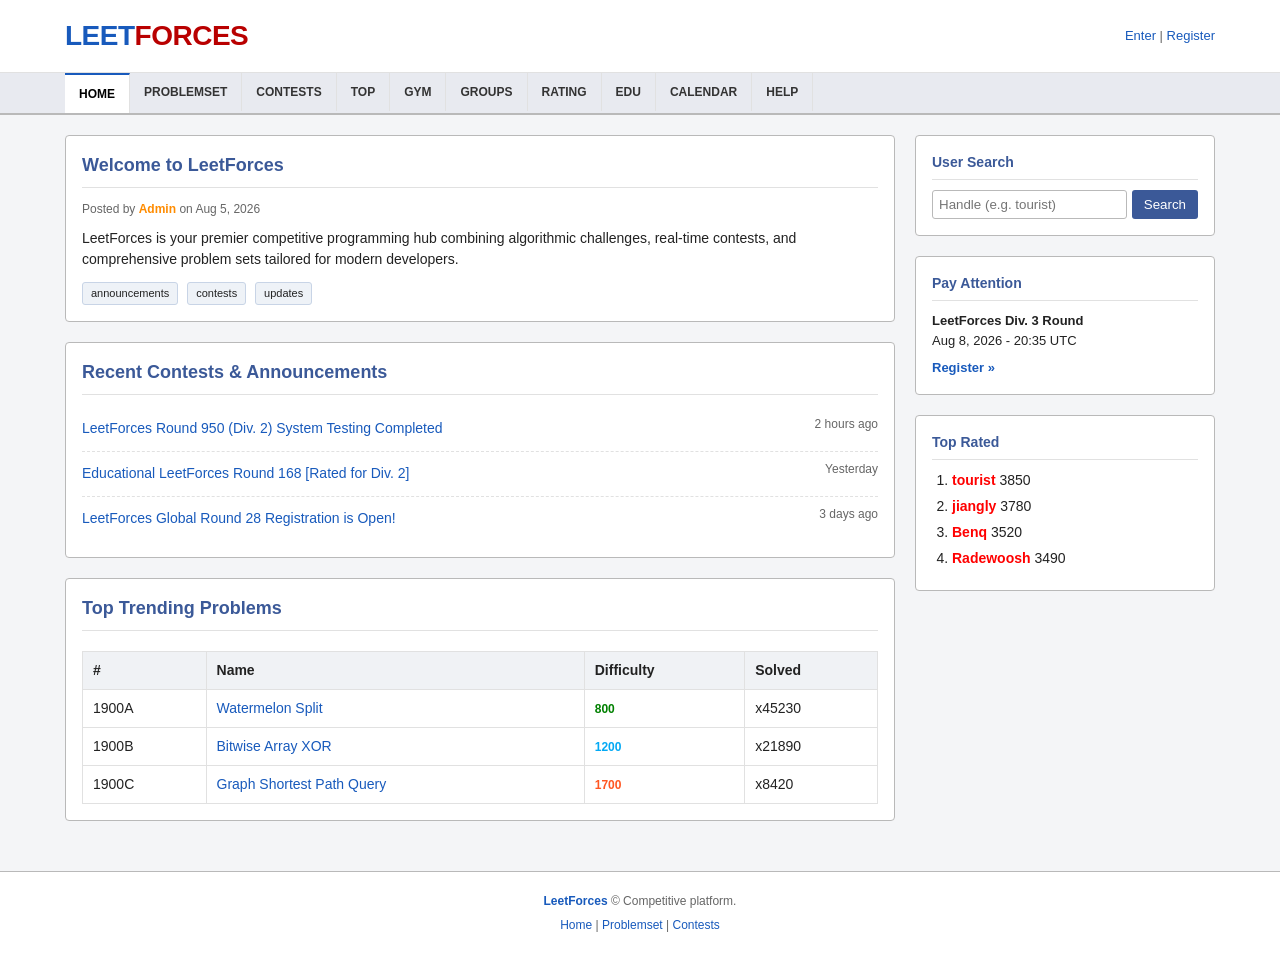
==== index.html @ 5b00e923 "Initial commit" ====
<!DOCTYPE html>
<html lang="en">
<head>
  <meta charset="UTF-8" />
  <meta name="viewport" content="width=device-width, initial-scale=1.0" />
  <title>LeetForces - Home</title>
  <link rel="stylesheet" href="styles.css" />
</head>
<body>

  <!-- TOP HEADER -->
  <header class="site-header">
    <div class="container header-container">
      <div class="brand-logo">
        <a href="index.html" class="logo-link">
          <span class="logo-text"><span class="brand-leet">LEET</span><span class="brand-forces">FORCES</span></span>
        </a>
      </div>
      <div class="user-nav">
        <a href="#">Enter</a> | <a href="#">Register</a>
      </div>
    </div>
  </header>

  <!-- MAIN NAVIGATION TABS -->
  <nav class="main-nav">
    <div class="container nav-container">
      <button class="menu-toggle" id="menuToggle" aria-label="Toggle Menu">☰ Menu</button>
      <ul class="nav-tabs" id="navTabs">
        <li class="active"><a href="index.html">HOME</a></li>
        <li><a href="problemset.html">PROBLEMSET</a></li>
        <li><a href="contests.html">CONTESTS</a></li>
        <li><a href="problemset.html">TOP</a></li>
        <li><a href="contests.html">GYM</a></li>
        <li><a href="index.html">GROUPS</a></li>
        <li><a href="problemset.html">RATING</a></li>
        <li><a href="index.html">EDU</a></li>
        <li><a href="contests.html">CALENDAR</a></li>
        <li><a href="index.html">HELP</a></li>
      </ul>
    </div>
  </nav>

  <!-- MAIN CONTENT CONTAINER -->
  <main class="container main-content">
    
    <!-- LEFT / PRIMARY COLUMN -->
    <section class="primary-column">
      
      <!-- HERO ANNOUNCEMENT CARD -->
      <article class="card announcement-card">
        <h2 class="card-title">Welcome to LeetForces</h2>
        <p class="post-meta">Posted by <a href="#" class="user-handle rank-master">Admin</a> on Aug 5, 2026</p>
        <div class="card-body">
          <p>LeetForces is your premier competitive programming hub combining algorithmic challenges, real-time contests, and comprehensive problem sets tailored for modern developers.</p>
          <div class="tags">
            <span class="tag">announcements</span>
            <span class="tag">contests</span>
            <span class="tag">updates</span>
          </div>
        </div>
      </article>

      <!-- RECENT ANNOUNCEMENTS LIST -->
      <article class="card">
        <h3 class="card-title">Recent Contests & Announcements</h3>
        <ul class="announcement-list">
          <li>
            <a href="contests.html" class="announcement-link">LeetForces Round 950 (Div. 2) System Testing Completed</a>
            <span class="post-meta">2 hours ago</span>
          </li>
          <li>
            <a href="contests.html" class="announcement-link">Educational LeetForces Round 168 [Rated for Div. 2]</a>
            <span class="post-meta">Yesterday</span>
          </li>
          <li>
            <a href="contests.html" class="announcement-link">LeetForces Global Round 28 Registration is Open!</a>
            <span class="post-meta">3 days ago</span>
          </li>
        </ul>
      </article>

      <!-- PROBLEM SET TABLE PREVIEW -->
      <article class="card table-card">
        <h3 class="card-title">Top Trending Problems</h3>
        <div class="table-responsive">
          <table class="data-table">
            <thead>
              <tr>
                <th>#</th>
                <th>Name</th>
                <th>Difficulty</th>
                <th>Solved</th>
              </tr>
            </thead>
            <tbody>
              <tr>
                <td>1900A</td>
                <td><a href="problemset.html">Watermelon Split</a></td>
                <td><span class="difficulty diff-easy">800</span></td>
                <td>x45230</td>
              </tr>
              <tr>
                <td>1900B</td>
                <td><a href="problemset.html">Bitwise Array XOR</a></td>
                <td><span class="difficulty diff-medium">1200</span></td>
                <td>x21890</td>
              </tr>
              <tr>
                <td>1900C</td>
                <td><a href="problemset.html">Graph Shortest Path Query</a></td>
                <td><span class="difficulty diff-hard">1700</span></td>
                <td>x8420</td>
              </tr>
            </tbody>
          </table>
        </div>
      </article>

    </section>

    <!-- RIGHT SIDEBAR -->
    <aside class="sidebar-column">
      
      <!-- USER PROFILE BOX -->
      <div class="card sidebar-card">
        <h4 class="sidebar-title">User Search</h4>
        <div class="search-box">
          <input type="text" id="userSearch" placeholder="Handle (e.g. tourist)" />
          <button type="button" id="searchBtn">Search</button>
        </div>
      </div>

      <!-- UPCOMING CONTESTS SIDEBAR -->
      <div class="card sidebar-card">
        <h4 class="sidebar-title">Pay Attention</h4>
        <div class="contest-item">
          <strong>LeetForces Div. 3 Round</strong>
          <p class="contest-time">Aug 8, 2026 - 20:35 UTC</p>
          <a href="contests.html" class="btn-register">Register »</a>
        </div>
      </div>

      <!-- TOP RATED USERS -->
      <div class="card sidebar-card">
        <h4 class="sidebar-title">Top Rated</h4>
        <ol class="top-rated-list">
          <li><a href="#" class="user-handle rank-legendary">tourist</a> <span class="rating">3850</span></li>
          <li><a href="#" class="user-handle rank-legendary">jiangly</a> <span class="rating">3780</span></li>
          <li><a href="#" class="user-handle rank-grandmaster">Benq</a> <span class="rating">3520</span></li>
          <li><a href="#" class="user-handle rank-grandmaster">Radewoosh</a> <span class="rating">3490</span></li>
        </ol>
      </div>

    </aside>

  </main>

  <!-- FOOTER -->
  <footer class="site-footer">
    <div class="container footer-container">
      <p><a href="index.html" class="footer-logo">LeetForces</a> &copy; Competitive platform.</p>
      <p class="footer-links">
        <a href="index.html">Home</a> | 
        <a href="problemset.html">Problemset</a> | 
        <a href="contests.html">Contests</a>
      </p>
    </div>
  </footer>

  <script src="script.js"></script>
</body>
</html>
---- styles.css ----
/* ==========================================================================
   1. CORE VARIABLES & BASE STYLES
   ========================================================================== */
:root {
  --primary-bg: #f4f5f7;
  --card-bg: #ffffff;
  --text-main: #222222;
  --text-muted: #666666;
  --border-color: #b9b9b9;
  --border-light: #e1e1e1;
  --brand-blue: #185abc;
  --brand-red: #b90000;
  --nav-bg: #3b5998;
  --nav-hover: #2d4373;
  --font-stack: Arial, Helvetica, sans-serif;
  --container-max: 1180px;
}

* {
  box-sizing: border-box;
  margin: 0;
  padding: 0;
}

body {
  font-family: var(--font-stack);
  background-color: var(--primary-bg);
  color: var(--text-main);
  font-size: 14px;
  line-height: 1.5;
}

a {
  color: var(--brand-blue);
  text-decoration: none;
}

a:hover {
  text-decoration: underline;
}

.container {
  width: 100%;
  max-width: var(--container-max);
  margin: 0 auto;
  padding: 0 15px;
}

/* ==========================================================================
   2. SITE HEADER & BRANDING
   ========================================================================== */
.site-header {
  background-color: #ffffff;
  border-bottom: 1px solid var(--border-light);
  padding: 15px 0;
}

.header-container {
  display: flex;
  justify-content: space-between;
  align-items: center;
}

.logo-text {
  font-size: 28px;
  font-weight: bold;
  letter-spacing: -0.5px;
}

.brand-leet {
  color: var(--brand-blue);
}

.brand-forces {
  color: var(--brand-red);
}

.user-nav {
  font-size: 13px;
  color: var(--text-muted);
}

/* ==========================================================================
   3. NAVIGATION TABS
   ========================================================================== */
.main-nav {
  background-color: #e8eaf0;
  border-bottom: 2px solid var(--border-color);
}

.nav-container {
  position: relative;
}

.menu-toggle {
  display: none;
  width: 100%;
  padding: 10px;
  background: var(--nav-bg);
  color: #fff;
  border: none;
  font-size: 15px;
  font-weight: bold;
  cursor: pointer;
  text-align: left;
}

.nav-tabs {
  display: flex;
  flex-wrap: wrap;
  list-style: none;
}

.nav-tabs li a {
  display: block;
  padding: 10px 14px;
  color: #333;
  font-weight: bold;
  font-size: 12px;
  border-right: 1px solid var(--border-light);
}

.nav-tabs li a:hover {
  background-color: #d8dce6;
  text-decoration: none;
}

.nav-tabs li.active a {
  background-color: var(--card-bg);
  color: #000;
  border-top: 2px solid var(--brand-blue);
}

/* ==========================================================================
   4. MAIN LAYOUT GRID
   ========================================================================== */
.main-content {
  display: grid;
  grid-template-columns: 1fr 300px;
  gap: 20px;
  margin-top: 20px;
  margin-bottom: 30px;
}

.card {
  background-color: var(--card-bg);
  border: 1px solid var(--border-color);
  border-radius: 4px;
  padding: 16px;
  margin-bottom: 20px;
}

.card-title {
  font-size: 18px;
  border-bottom: 1px solid var(--border-light);
  padding-bottom: 8px;
  margin-bottom: 12px;
  color: #3b5998;
}

.post-meta {
  font-size: 12px;
  color: var(--text-muted);
  margin-bottom: 10px;
}

.tags {
  margin-top: 12px;
}

.tag {
  display: inline-block;
  background: #eef2f7;
  border: 1px solid #c8d4e6;
  padding: 2px 8px;
  border-radius: 3px;
  font-size: 11px;
  margin-right: 5px;
}

.announcement-list {
  list-style: none;
}

.announcement-list li {
  padding: 8px 0;
  border-bottom: 1px dashed var(--border-light);
  display: flex;
  justify-content: space-between;
  align-items: center;
}

.announcement-list li:last-child {
  border-bottom: none;
}

/* ==========================================================================
   5. TABLES & DATA
   ========================================================================== */
.table-responsive {
  width: 100%;
  overflow-x: auto;
}

.data-table {
  width: 100%;
  border-collapse: collapse;
  margin-top: 8px;
}

.data-table th,
.data-table td {
  border: 1px solid var(--border-light);
  padding: 8px 10px;
  text-align: left;
}

.data-table th {
  background-color: #f0f2f5;
  font-weight: bold;
}

.difficulty {
  font-weight: bold;
  font-size: 12px;
}
.diff-easy { color: #008000; }
.diff-medium { color: #03a9f4; }
.diff-hard { color: #ff5722; }

/* ==========================================================================
   6. SIDEBAR COMPONENTS & USER RANKS
   ========================================================================== */
.sidebar-title {
  font-size: 14px;
  border-bottom: 1px solid var(--border-light);
  padding-bottom: 6px;
  margin-bottom: 10px;
  color: #3b5998;
}

.search-box {
  display: flex;
  gap: 5px;
}

.search-box input {
  flex: 1;
  padding: 6px;
  border: 1px solid var(--border-color);
  border-radius: 3px;
}

.search-box button {
  padding: 6px 12px;
  background: var(--nav-bg);
  color: #fff;
  border: none;
  border-radius: 3px;
  cursor: pointer;
}

.contest-item {
  font-size: 13px;
}

.btn-register {
  display: inline-block;
  margin-top: 8px;
  font-weight: bold;
}

.top-rated-list {
  padding-left: 20px;
}

.top-rated-list li {
  margin-bottom: 5px;
}

.user-handle { font-weight: bold; }
.rank-legendary { color: #ff0000; }
.rank-grandmaster { color: #ff0000; }
.rank-master { color: #ff8c00; }

/* ==========================================================================
   7. FOOTER
   ========================================================================== */
.site-footer {
  background: #ffffff;
  border-top: 1px solid var(--border-color);
  padding: 20px 0;
  text-align: center;
  font-size: 12px;
  color: var(--text-muted);
}

.footer-logo {
  font-weight: bold;
  color: var(--brand-blue);
}

.footer-links {
  margin-top: 6px;
}

/* ==========================================================================
   8. RESPONSIVE BREAKPOINTS
   ========================================================================== */
@media (max-width: 868px) {
  .main-content {
    grid-template-columns: 1fr;
  }

  .menu-toggle {
    display: block;
  }

  .nav-tabs {
    display: none;
    flex-direction: column;
    width: 100%;
    background-color: #f0f2f5;
  }

  .nav-tabs.open {
    display: flex;
  }

  .nav-tabs li a {
    border-right: none;
    border-bottom: 1px solid var(--border-light);
    padding: 12px 15px;
  }
}

@media (max-width: 480px) {
  .logo-text {
    font-size: 22px;
  }

  .header-container {
    flex-direction: column;
    align-items: flex-start;
    gap: 10px;
  }

  .announcement-list li {
    flex-direction: column;
    align-items: flex-start;
    gap: 4px;
  }

  .card {
    padding: 12px;
  }
}
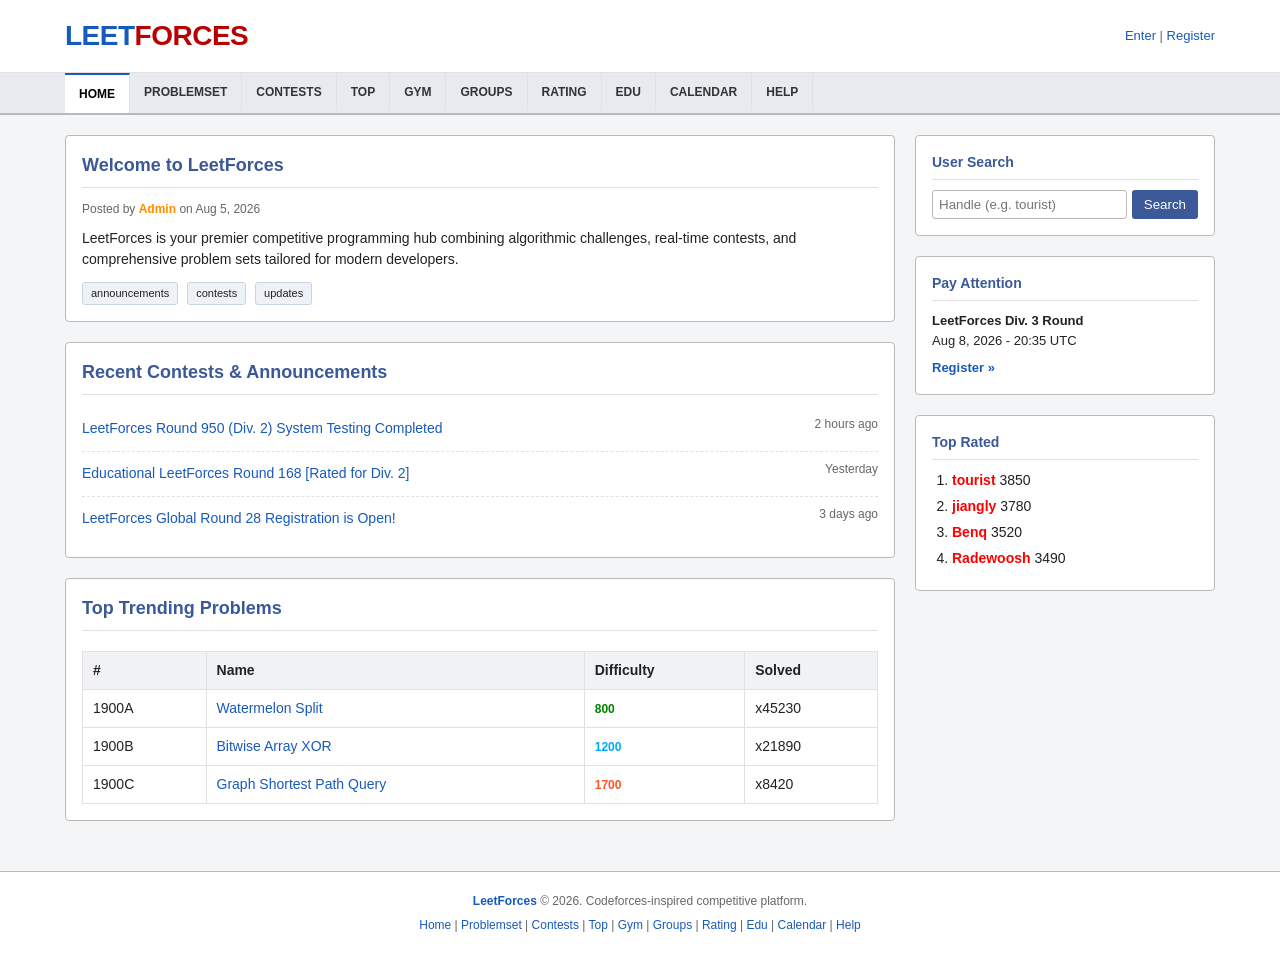
==== commit 10bda0c7: "Changed few things in the code" ====
--- a/index.html
+++ b/index.html
@@ -158,15 +158,22 @@
 
   <!-- FOOTER -->
   <footer class="site-footer">
-    <div class="container footer-container">
-      <p><a href="index.html" class="footer-logo">LeetForces</a> &copy; Competitive platform.</p>
-      <p class="footer-links">
-        <a href="index.html">Home</a> | 
-        <a href="problemset.html">Problemset</a> | 
-        <a href="contests.html">Contests</a>
-      </p>
-    </div>
-  </footer>
+  <div class="container footer-container">
+    <p><a href="index.html" class="footer-logo">LeetForces</a> &copy; 2026. Codeforces-inspired competitive platform.</p>
+    <p class="footer-links">
+      <a href="index.html">Home</a> | 
+      <a href="problemset.html">Problemset</a> | 
+      <a href="contests.html">Contests</a> | 
+      <a href="top.html">Top</a> | 
+      <a href="gym.html">Gym</a> | 
+      <a href="groups.html">Groups</a> | 
+      <a href="rating.html">Rating</a> | 
+      <a href="edu.html">Edu</a> | 
+      <a href="calendar.html">Calendar</a> | 
+      <a href="help.html">Help</a>
+    </p>
+  </div>
+</footer>
 
   <script src="script.js"></script>
 </body>
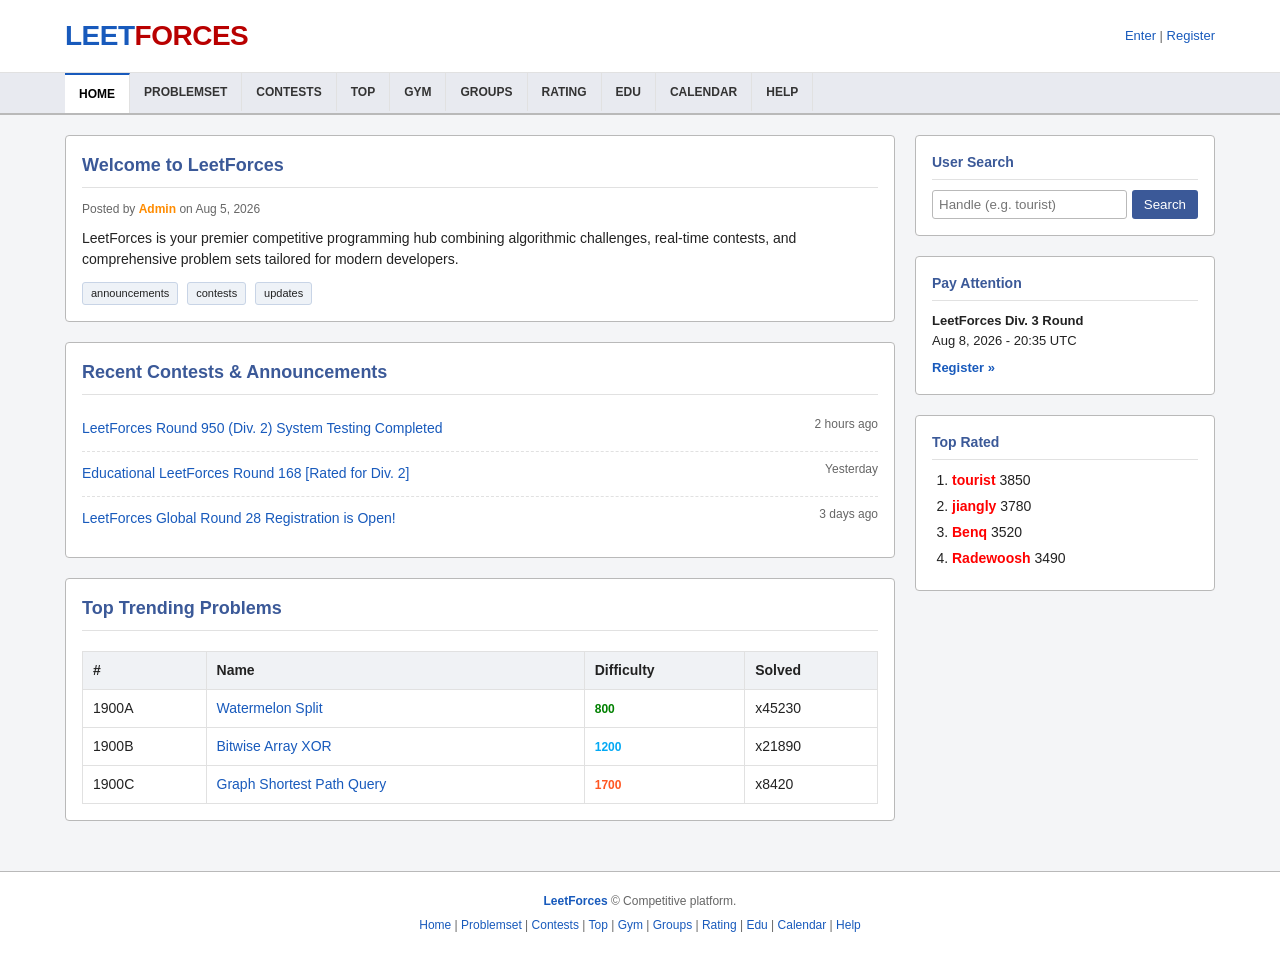
==== commit 99d87577: "Changed something in footer file." ====
--- a/index.html
+++ b/index.html
@@ -157,9 +157,9 @@
   </main>
 
   <!-- FOOTER -->
-  <footer class="site-footer">
+ <footer class="site-footer">
   <div class="container footer-container">
-    <p><a href="index.html" class="footer-logo">LeetForces</a> &copy; 2026. Codeforces-inspired competitive platform.</p>
+    <p><a href="index.html" class="footer-logo">LeetForces</a> &copy; Competitive platform.</p>
     <p class="footer-links">
       <a href="index.html">Home</a> | 
       <a href="problemset.html">Problemset</a> | 
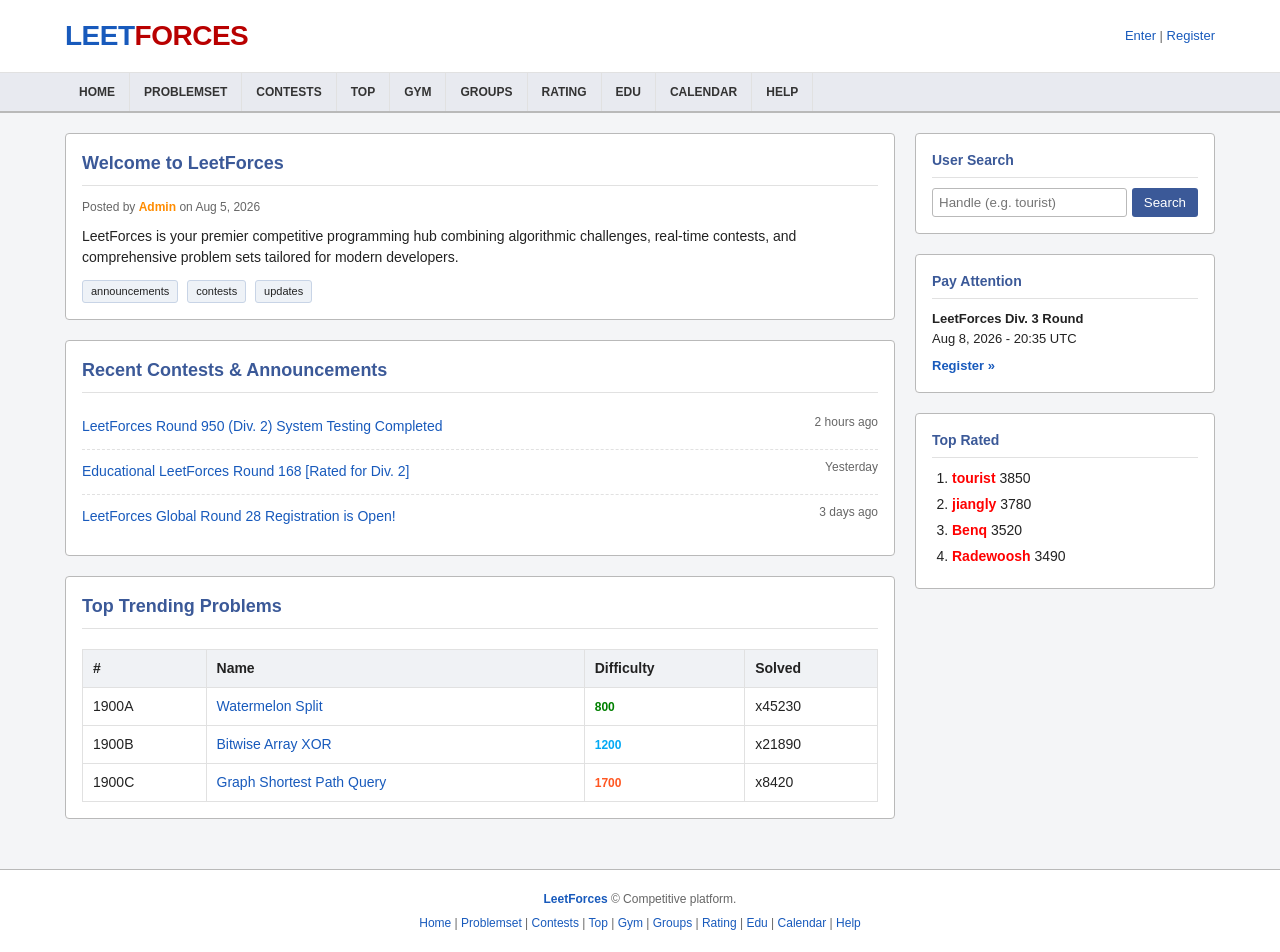
==== commit 0f1f6f2f: "Changed navigation bar" ====
--- a/index.html
+++ b/index.html
@@ -27,17 +27,17 @@
     <div class="container nav-container">
       <button class="menu-toggle" id="menuToggle" aria-label="Toggle Menu">☰ Menu</button>
       <ul class="nav-tabs" id="navTabs">
-        <li class="active"><a href="index.html">HOME</a></li>
-        <li><a href="problemset.html">PROBLEMSET</a></li>
-        <li><a href="contests.html">CONTESTS</a></li>
-        <li><a href="problemset.html">TOP</a></li>
-        <li><a href="contests.html">GYM</a></li>
-        <li><a href="index.html">GROUPS</a></li>
-        <li><a href="problemset.html">RATING</a></li>
-        <li><a href="index.html">EDU</a></li>
-        <li><a href="contests.html">CALENDAR</a></li>
-        <li><a href="index.html">HELP</a></li>
-      </ul>
+  <li><a href="index.html">HOME</a></li>
+  <li><a href="problemset.html">PROBLEMSET</a></li>
+  <li><a href="contests.html">CONTESTS</a></li>
+  <li><a href="top.html">TOP</a></li>
+  <li><a href="gym.html">GYM</a></li>
+  <li><a href="groups.html">GROUPS</a></li>
+  <li><a href="rating.html">RATING</a></li>
+  <li><a href="edu.html">EDU</a></li>
+  <li><a href="calendar.html">CALENDAR</a></li>
+  <li><a href="help.html">HELP</a></li>
+</ul>
     </div>
   </nav>
 
